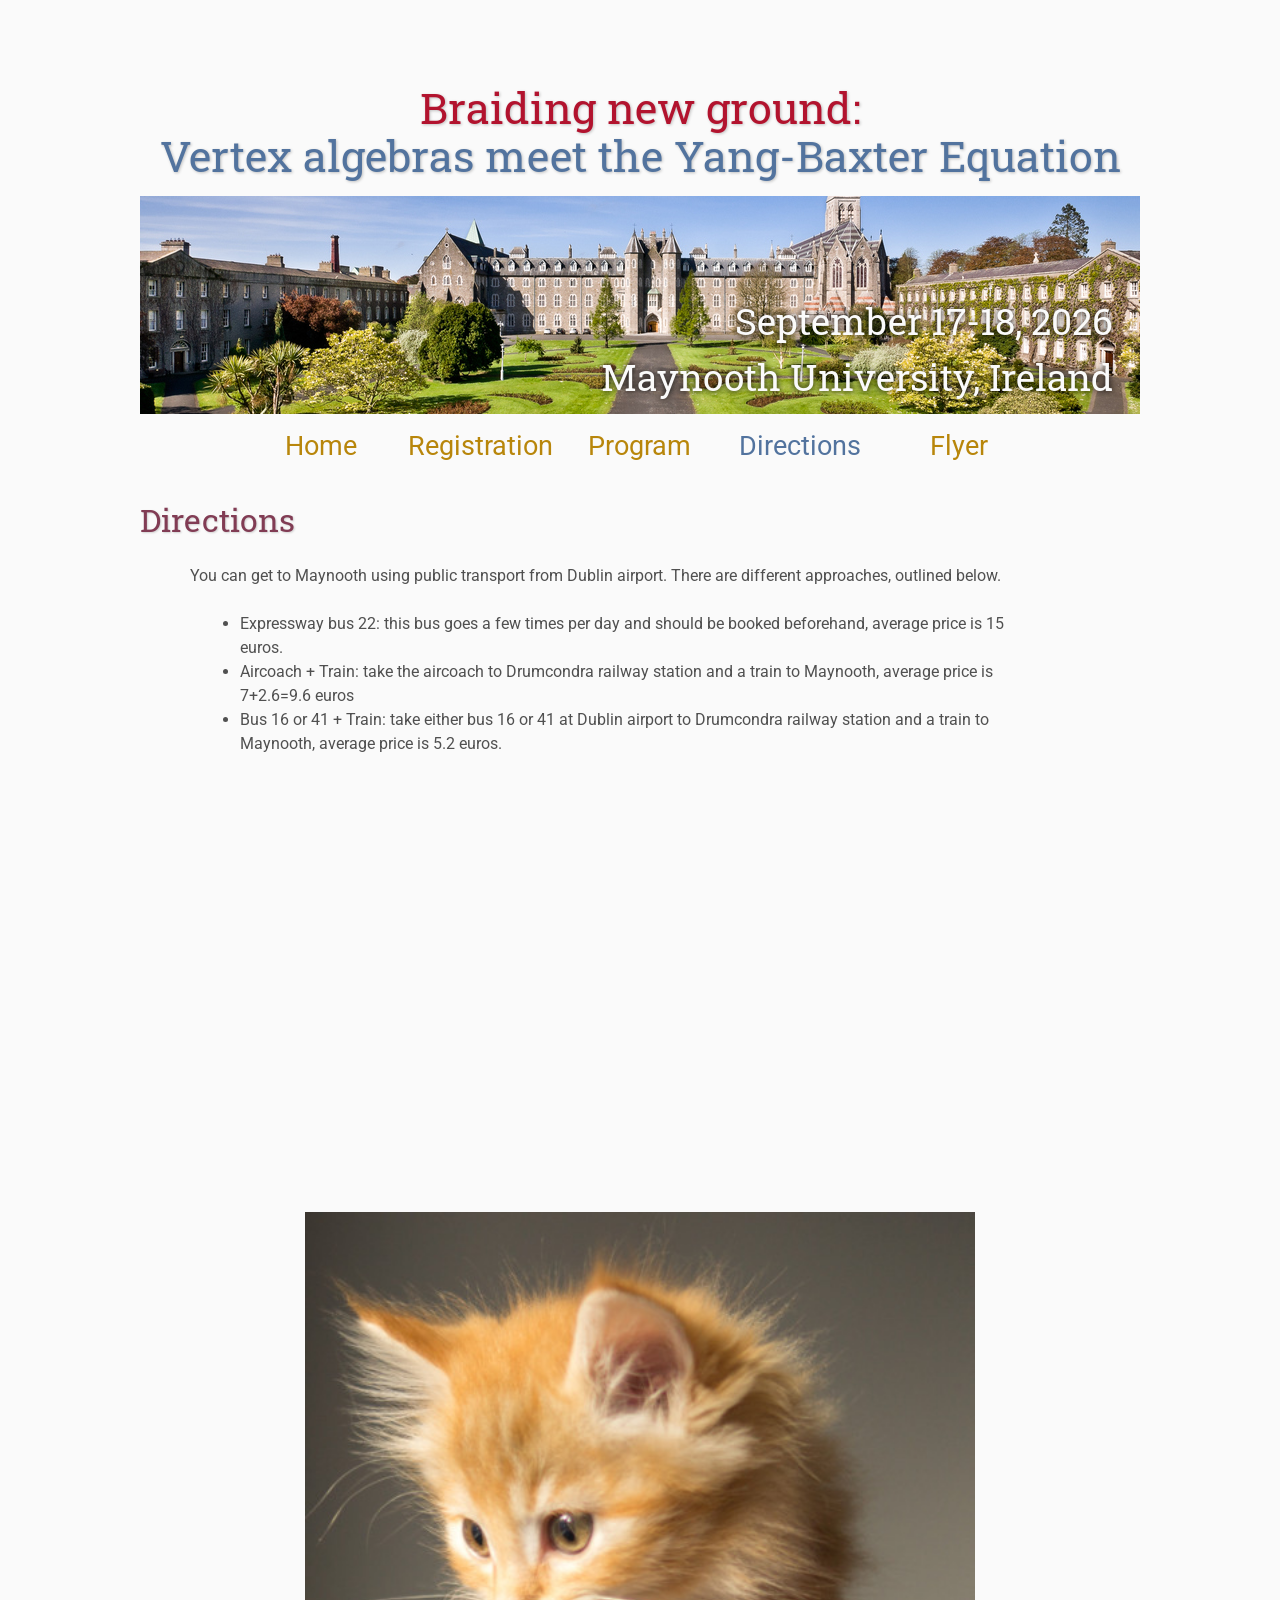
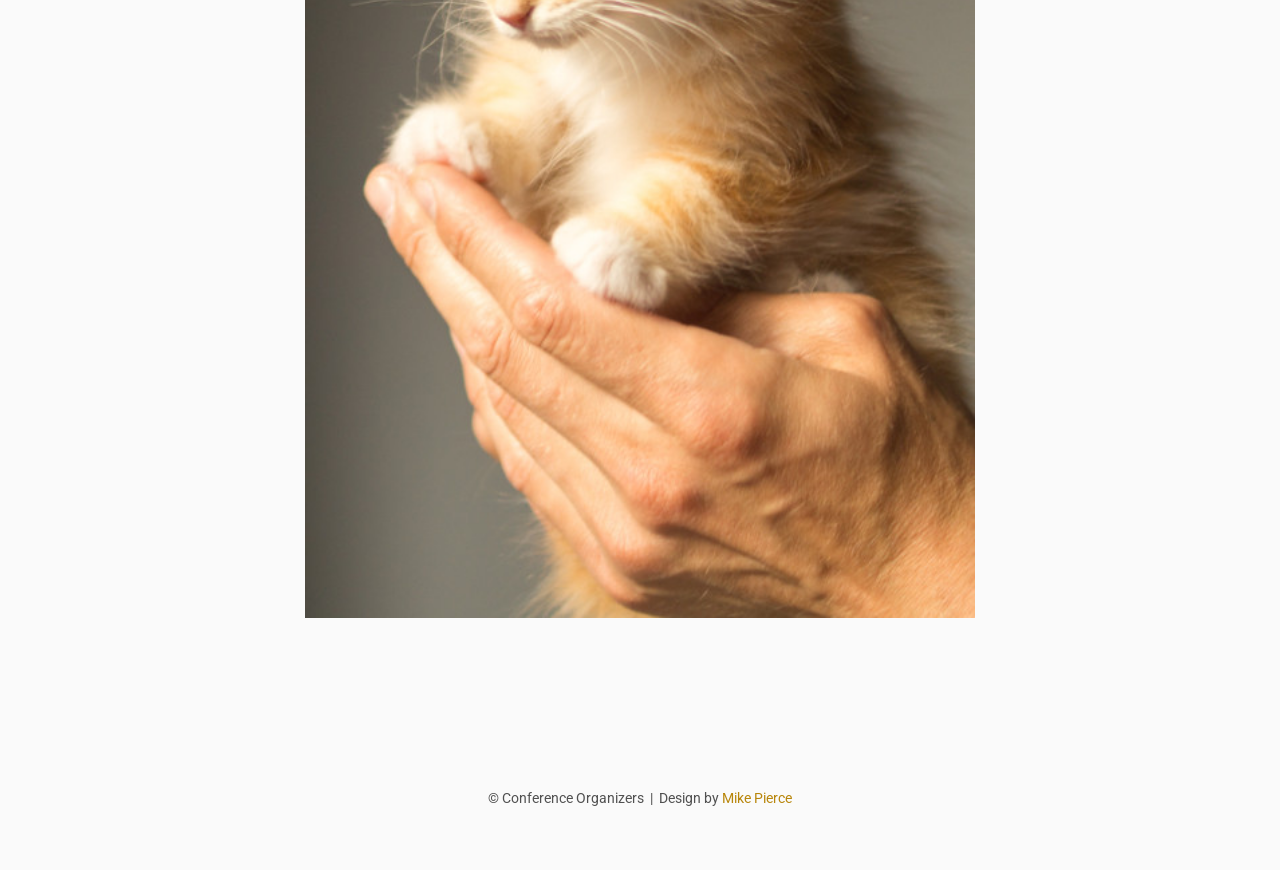
==== directions/index.html @ 0a3b1c96 "Updated about + lists" ====
<!DOCTYPE html>
<html lang='en'>

<head>
    <base href="..">
    <link rel="shortcut icon" type="image/png" href="assets/favicon.png"/>
    <link rel="stylesheet" type="text/css" media="all" href="assets/main.css"/>
    <meta name="description" content="Conference Template">
    <meta name="resource-type" content="document">
    <meta name="distribution" content="global">
    <meta name="KeyWords" content="Conference">
    <title>Directions | Conference Template</title>
</head>

<body>

   <div class="banner">
        <img src="assets/NUIM_Sth_Campus (1).jpg" alt="Conference Template Banner">
        <div class="top-left">
            <span class="title1">Braiding new ground: <br> <br> </span>
                
               <span class="title2"> Vertex algebras meet the Yang-Baxter Equation</span> <!-- <span class="year">2026</span> -->
        </div>
        <div class="bottom-right">
            September 17-18, 2026 <br> Maynooth University, Ireland
        </div>
    </div>

    <table class="navigation">
        <tr>
            <td class="navigation">
                <a title="Conference Home Page" href=".">Home</a>
            </td>
            <td class="navigation">
                <a title="Register for the Conference" href="registration">Registration</a>
            </td>
            <td class="navigation">
                <a title="Conference Program" href="program">Program</a> 
            </td>
            <td class="navigation">
                <a class="current" title="Directions to the Conference" href="directions">Directions</a>
            </td>
            <td class="navigation">
                <a title="Conference Flyer" href="flyer">Flyer</a>
            </td>
        </tr>
    </table>


    <h2>Directions</h2>
    <p>
        You can get to Maynooth using public transport from Dublin airport. There are different approaches, outlined below.
        <ul>
            <li>Expressway bus 22: this bus goes a few times per day and should be booked beforehand, average price is 15 euros. </li>
            <li>Aircoach + Train: take the aircoach to Drumcondra railway station and a train to Maynooth, average price is 7+2.6=9.6 euros</li>
            <li>Bus 16 or 41 + Train: take either bus 16 or 41 at Dublin airport to Drumcondra railway station and a train to Maynooth, average price is 5.2 euros.</li>
        </ul>
    </p>

    <iframe class="directions" src="https://www.google.com/maps/embed?pb=!1m18!1m12!1m3!1d2380.053553226968!2d-6.598818022748502!3d53.37809127229848!2m3!1f0!2f0!3f0!3m2!1i1024!2i768!4f13.1!3m3!1m2!1s0x486771bb1538270d%3A0xdbec6422c5f684ab!2sLogic%20House!5e0!3m2!1snl!2sie!4v1778323452568!5m2!1snl!2sie"></iframe>

    <img class="center" src="assets/kitten4.jpg" alt="This is just a kitten right now" id="kitten">

    <footer>
        &copy; Conference Organizers
        &nbsp;|&nbsp; Design by <a href="https://github.com/mikepierce">Mike Pierce</a>
    </footer>

</body>
</html>
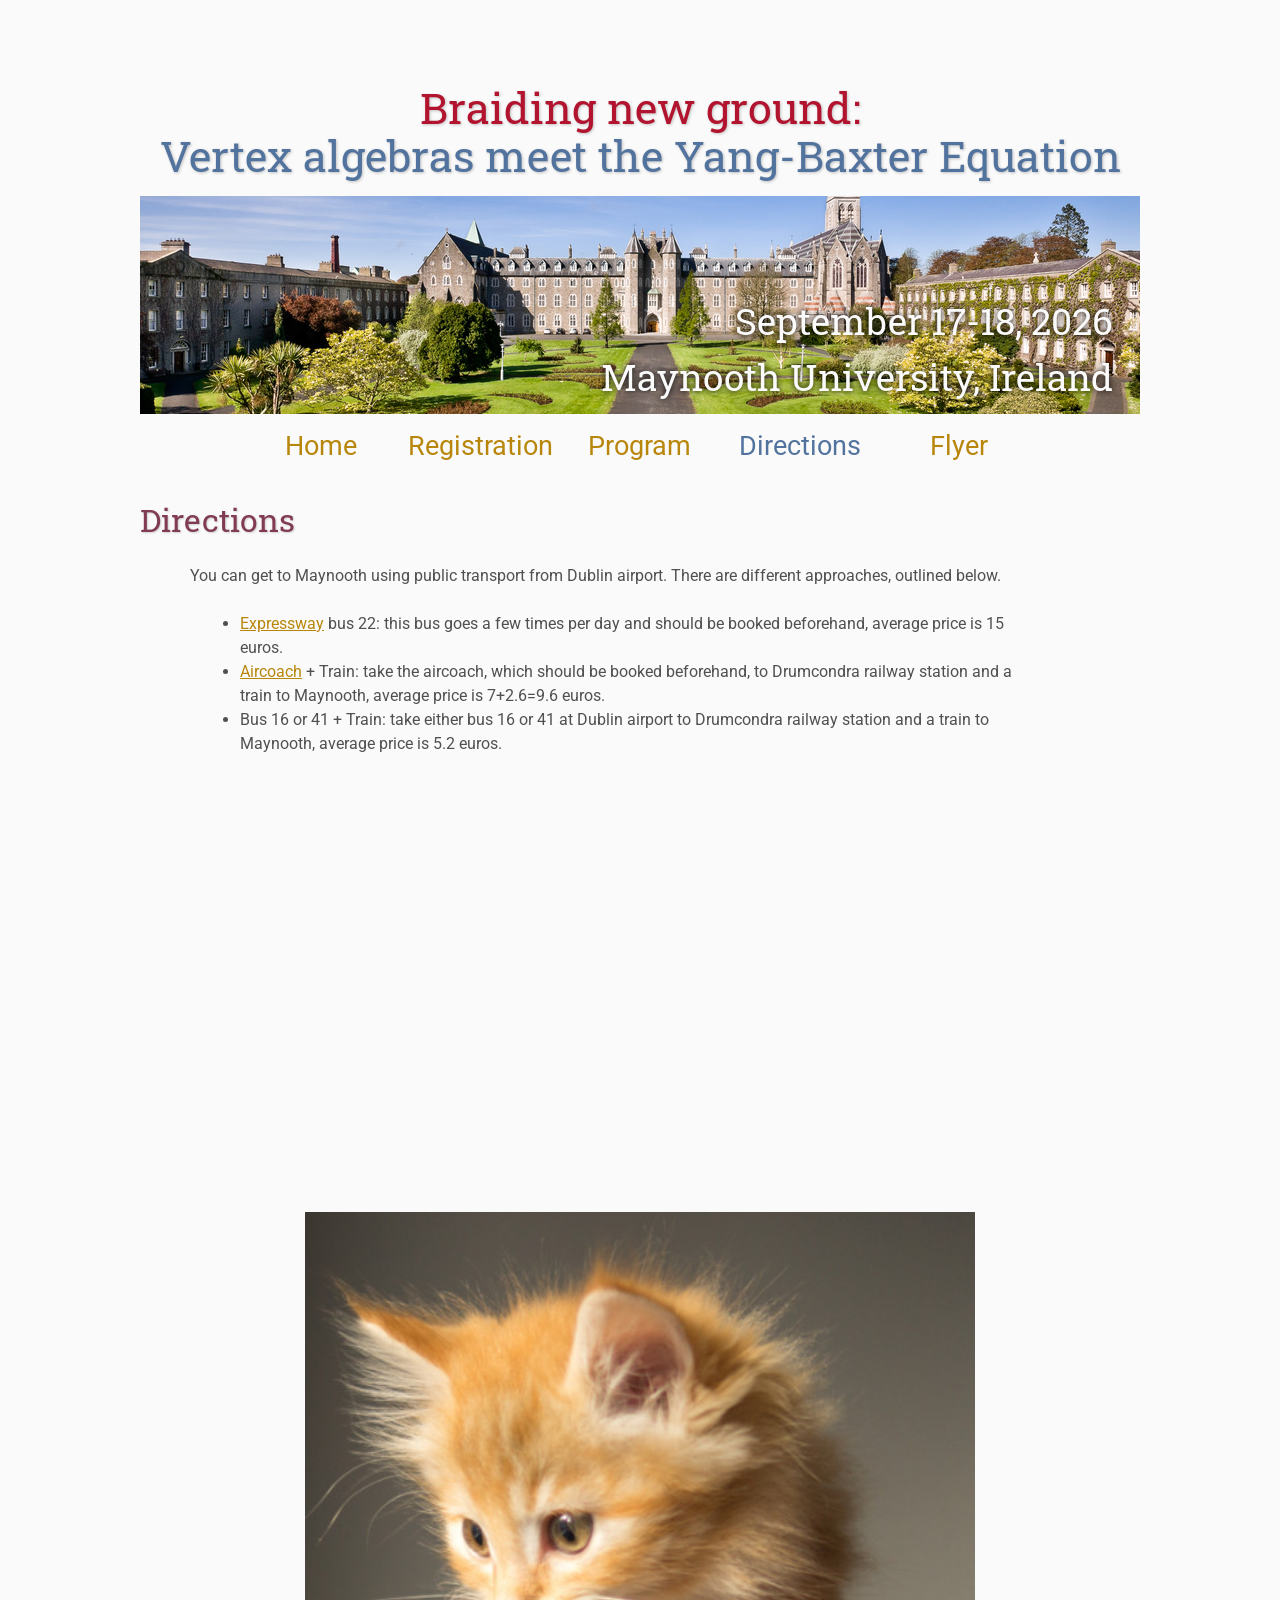
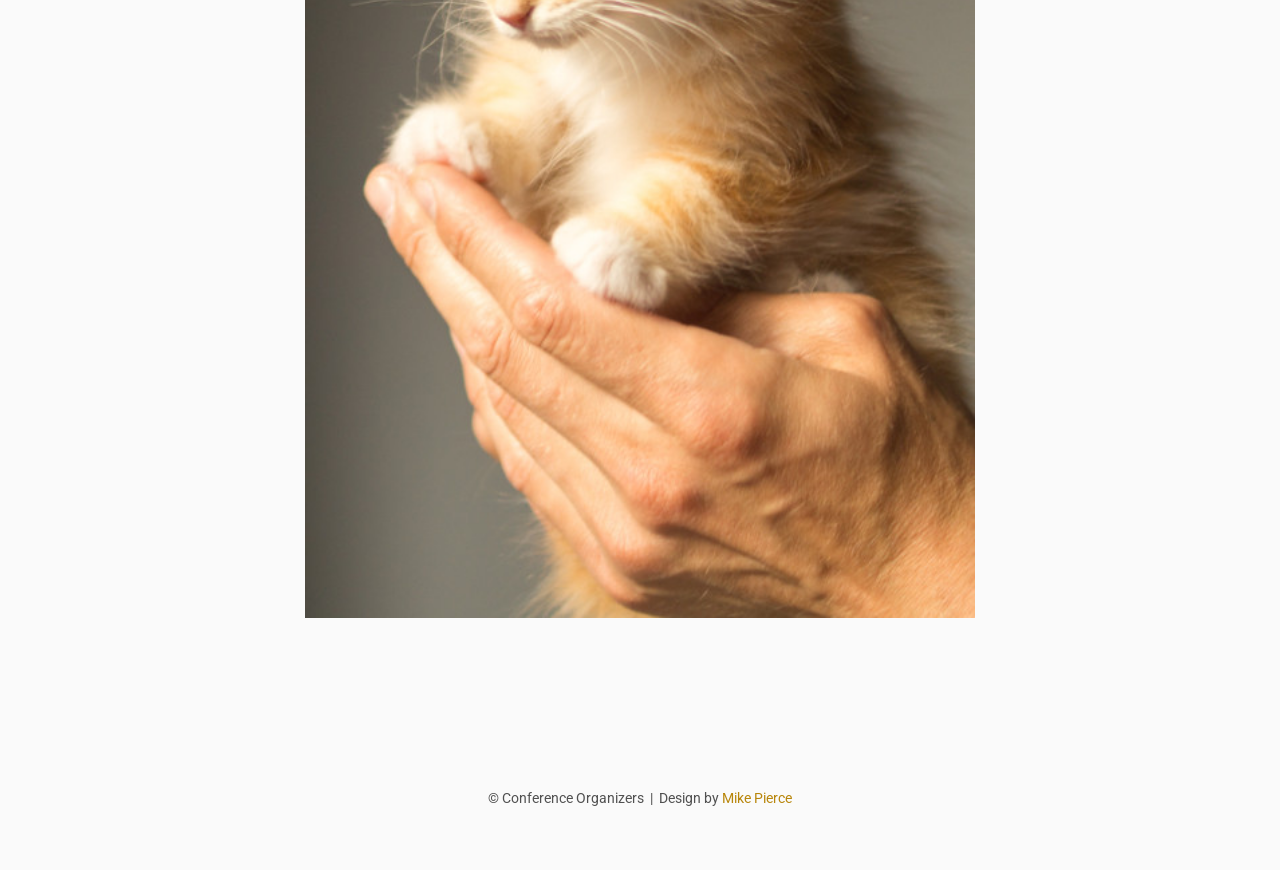
==== commit 4c33e413: "hotlinks" ====
--- a/directions/index.html
+++ b/directions/index.html
@@ -51,8 +51,8 @@
     <p>
         You can get to Maynooth using public transport from Dublin airport. There are different approaches, outlined below.
         <ul>
-            <li>Expressway bus 22: this bus goes a few times per day and should be booked beforehand, average price is 15 euros. </li>
-            <li>Aircoach + Train: take the aircoach to Drumcondra railway station and a train to Maynooth, average price is 7+2.6=9.6 euros</li>
+            <li> <a href="https://www.expressway.ie/">  Expressway</a> bus 22: this bus goes a few times per day and should be booked beforehand, average price is 15 euros. </li>
+            <li><a href="https://www.aircoach.ie/?c=1778326636">Aircoach</a> + Train: take the aircoach, which should be booked beforehand, to Drumcondra railway station and a train to Maynooth, average price is 7+2.6=9.6 euros.</li>
             <li>Bus 16 or 41 + Train: take either bus 16 or 41 at Dublin airport to Drumcondra railway station and a train to Maynooth, average price is 5.2 euros.</li>
         </ul>
     </p>
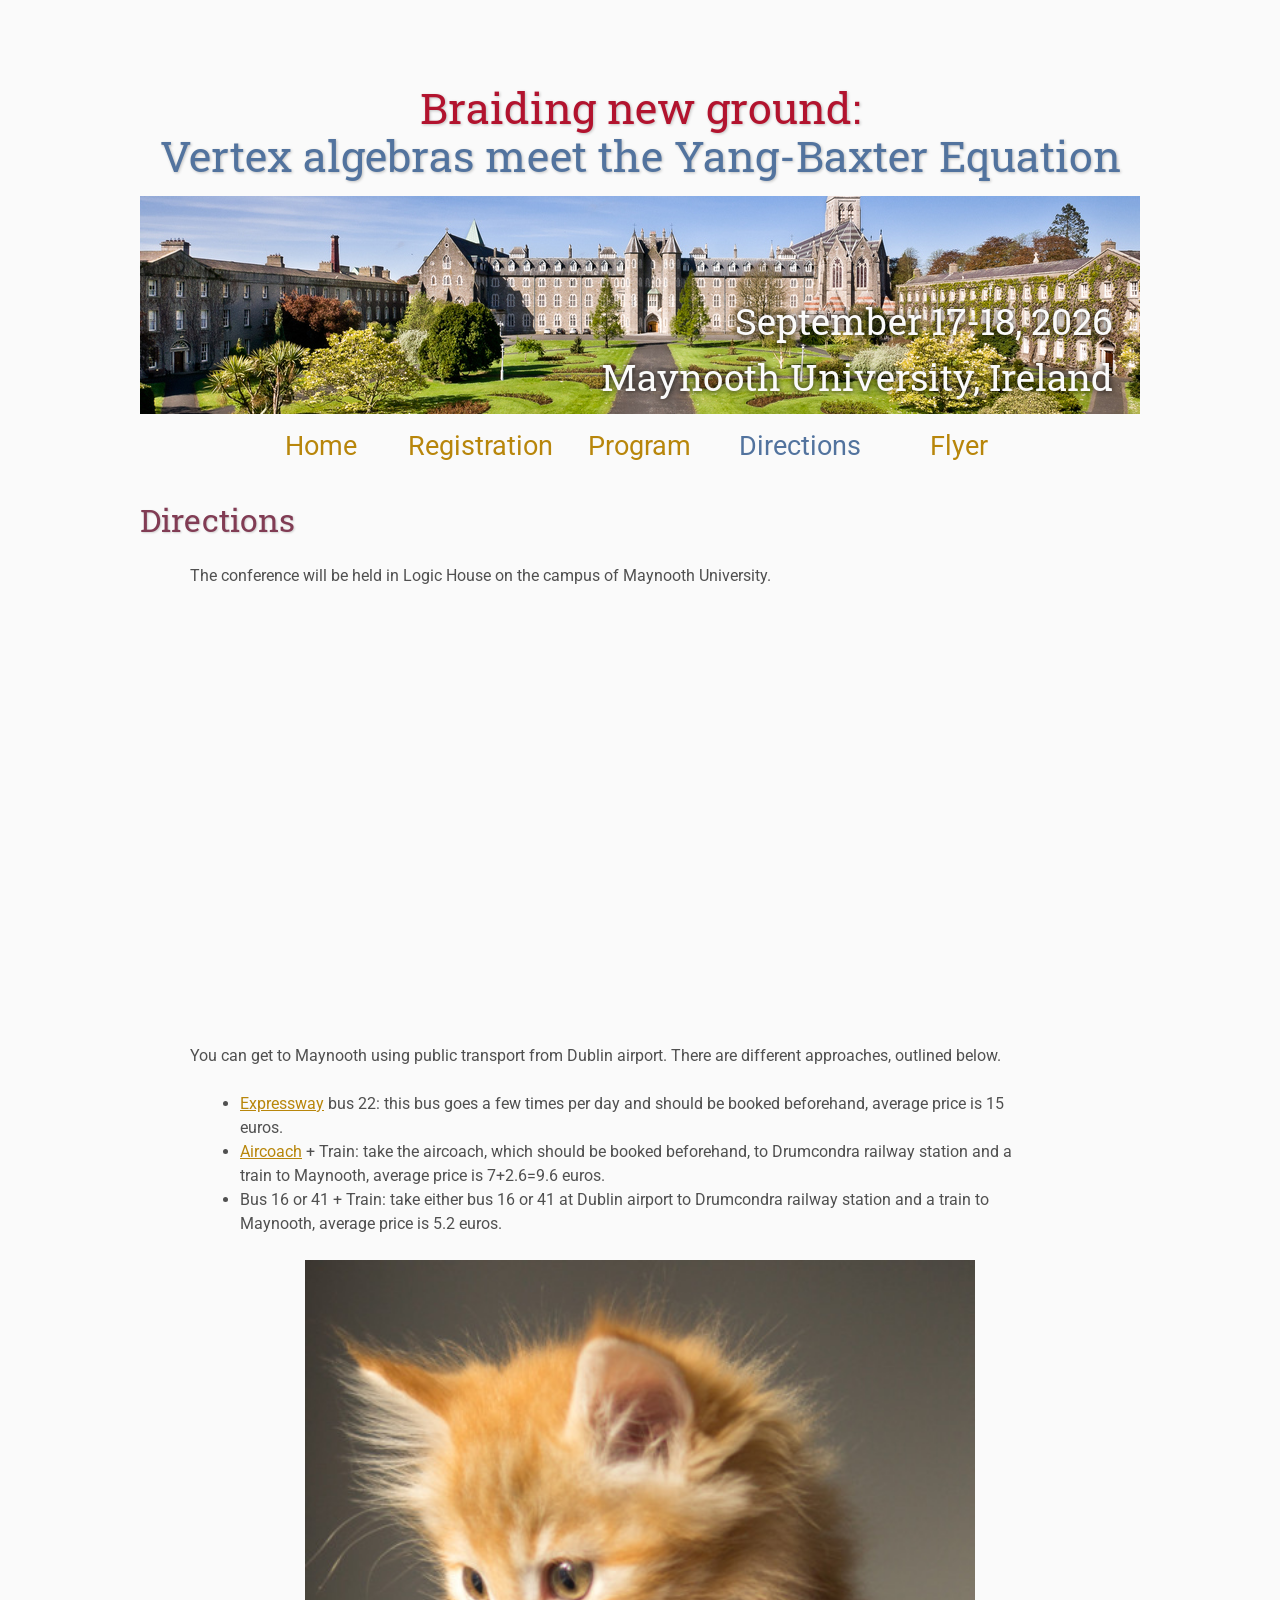
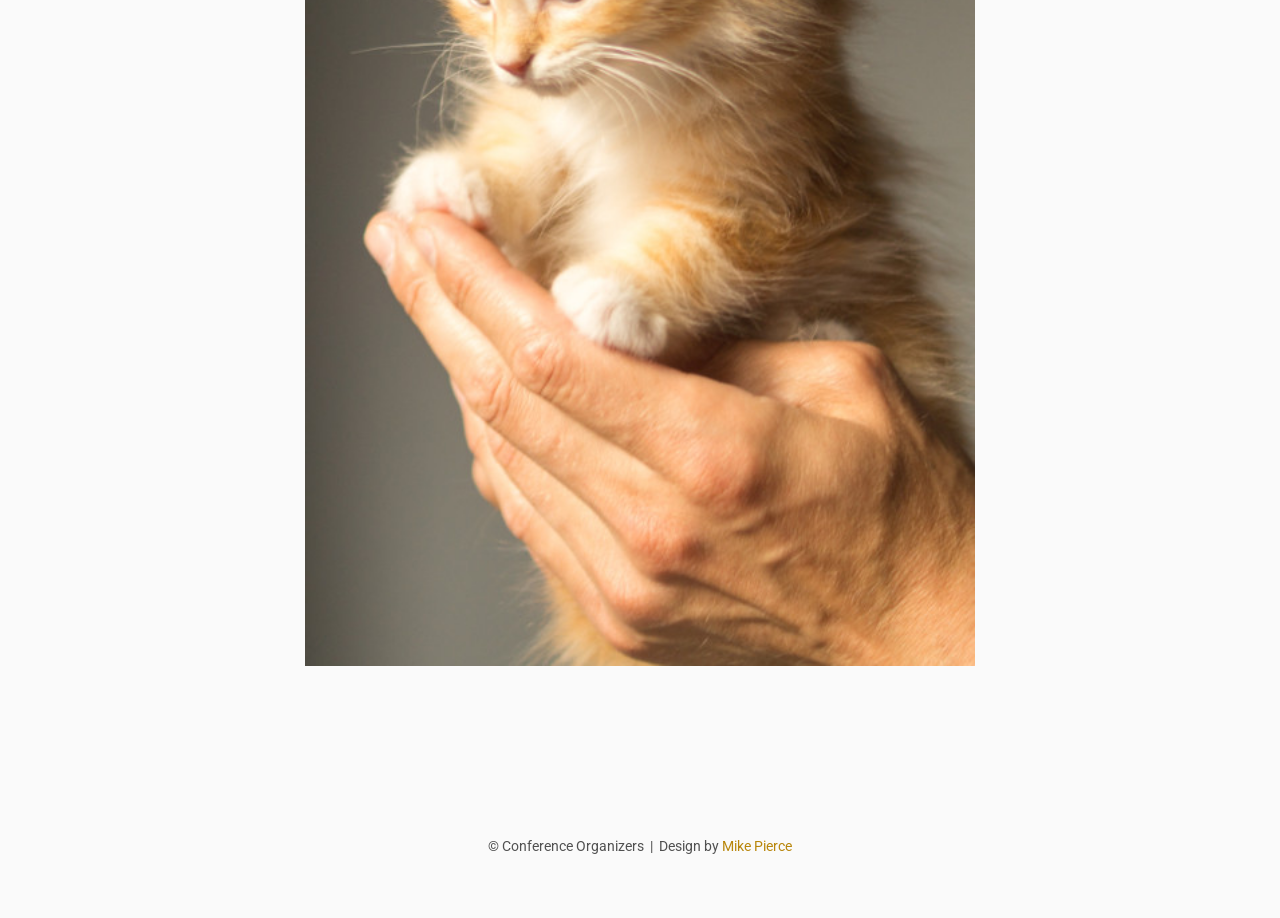
==== commit b8930b1b: "Change directions" ====
--- a/directions/index.html
+++ b/directions/index.html
@@ -49,16 +49,20 @@
 
     <h2>Directions</h2>
     <p>
-        You can get to Maynooth using public transport from Dublin airport. There are different approaches, outlined below.
-        <ul>
-            <li> <a href="https://www.expressway.ie/">  Expressway</a> bus 22: this bus goes a few times per day and should be booked beforehand, average price is 15 euros. </li>
-            <li><a href="https://www.aircoach.ie/?c=1778326636">Aircoach</a> + Train: take the aircoach, which should be booked beforehand, to Drumcondra railway station and a train to Maynooth, average price is 7+2.6=9.6 euros.</li>
-            <li>Bus 16 or 41 + Train: take either bus 16 or 41 at Dublin airport to Drumcondra railway station and a train to Maynooth, average price is 5.2 euros.</li>
-        </ul>
+        The conference will be held in Logic House on the campus 
+        of Maynooth University. 
     </p>
 
     <iframe class="directions" src="https://www.google.com/maps/embed?pb=!1m18!1m12!1m3!1d2380.053553226968!2d-6.598818022748502!3d53.37809127229848!2m3!1f0!2f0!3f0!3m2!1i1024!2i768!4f13.1!3m3!1m2!1s0x486771bb1538270d%3A0xdbec6422c5f684ab!2sLogic%20House!5e0!3m2!1snl!2sie!4v1778323452568!5m2!1snl!2sie"></iframe>
 
+     <p>
+        You can get to Maynooth using public transport from Dublin airport. There are different approaches, outlined below.
+        <ul>
+            <li> <a href="https://www.expressway.ie/" target="_blank">  Expressway</a> bus 22: this bus goes a few times per day and should be booked beforehand, average price is 15 euros. </li>
+            <li><a href="https://www.aircoach.ie/?c=1778326636" target="_blank">Aircoach</a> + Train: take the aircoach, which should be booked beforehand, to Drumcondra railway station and a train to Maynooth, average price is 7+2.6=9.6 euros.</li>
+            <li>Bus 16 or 41 + Train: take either bus 16 or 41 at Dublin airport to Drumcondra railway station and a train to Maynooth, average price is 5.2 euros.</li>
+        </ul>
+    </p>
     <img class="center" src="assets/kitten4.jpg" alt="This is just a kitten right now" id="kitten">
 
     <footer>
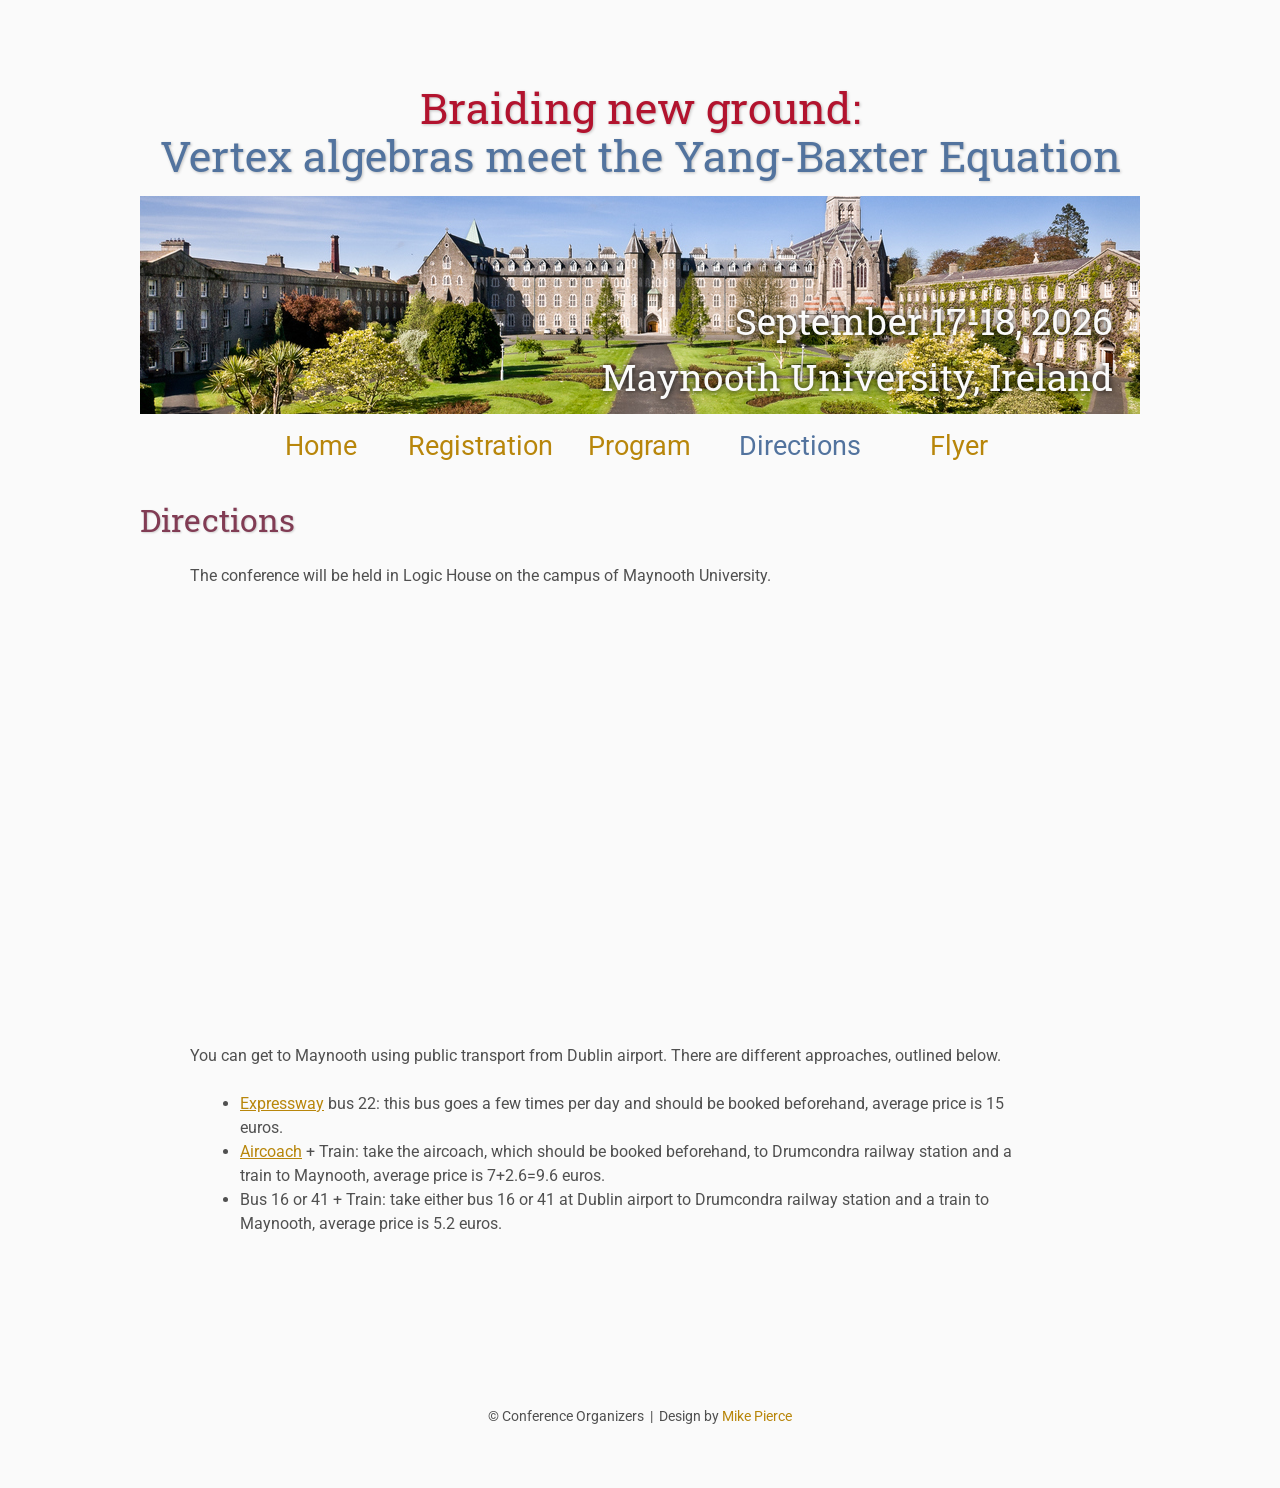
==== commit 9a4db603: "directions changed" ====
--- a/directions/index.html
+++ b/directions/index.html
@@ -63,7 +63,7 @@
             <li>Bus 16 or 41 + Train: take either bus 16 or 41 at Dublin airport to Drumcondra railway station and a train to Maynooth, average price is 5.2 euros.</li>
         </ul>
     </p>
-    <img class="center" src="assets/kitten4.jpg" alt="This is just a kitten right now" id="kitten">
+    <!--<img class="center" src="assets/kitten4.jpg" alt="This is just a kitten right now" id="kitten">-->
 
     <footer>
         &copy; Conference Organizers
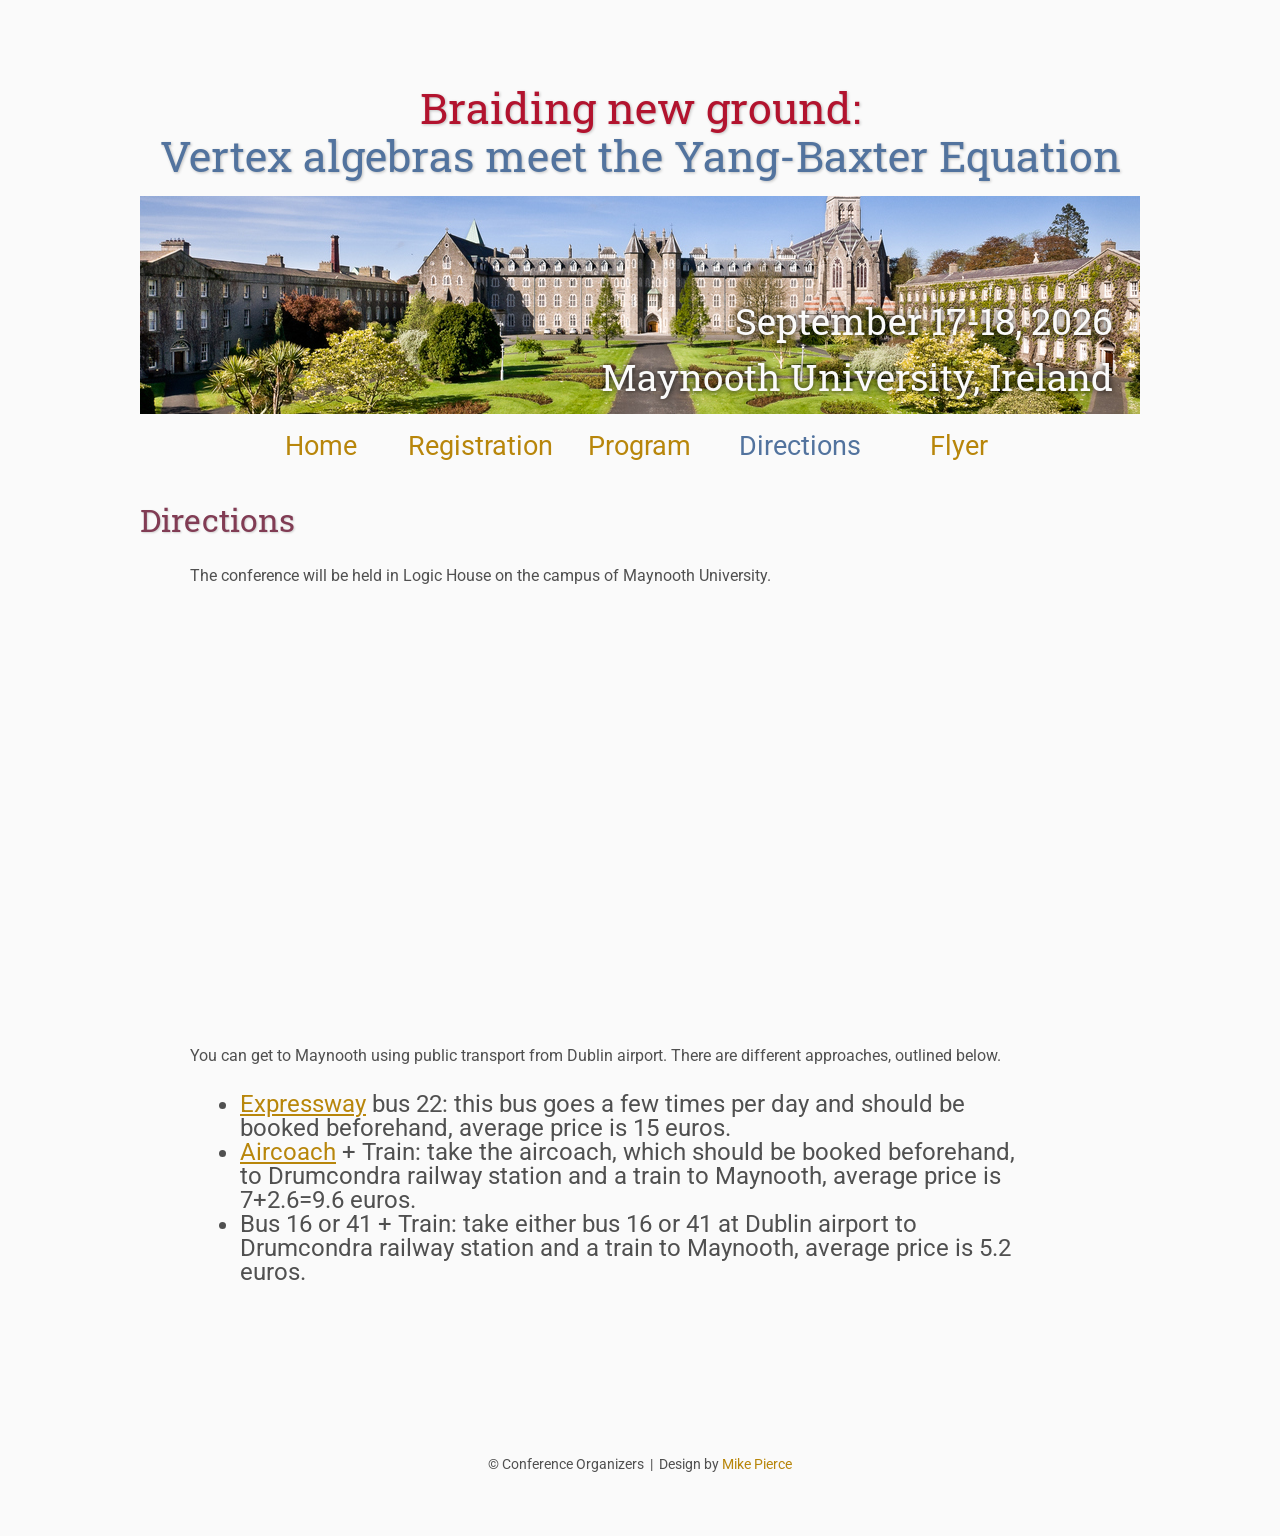
==== commit d16e1904: "Title updates" ====
--- a/directions/index.html
+++ b/directions/index.html
@@ -9,7 +9,7 @@
     <meta name="resource-type" content="document">
     <meta name="distribution" content="global">
     <meta name="KeyWords" content="Conference">
-    <title>Directions | Conference Template</title>
+    <title>Directions | Braiding New Ground</title>
 </head>
 
 <body>
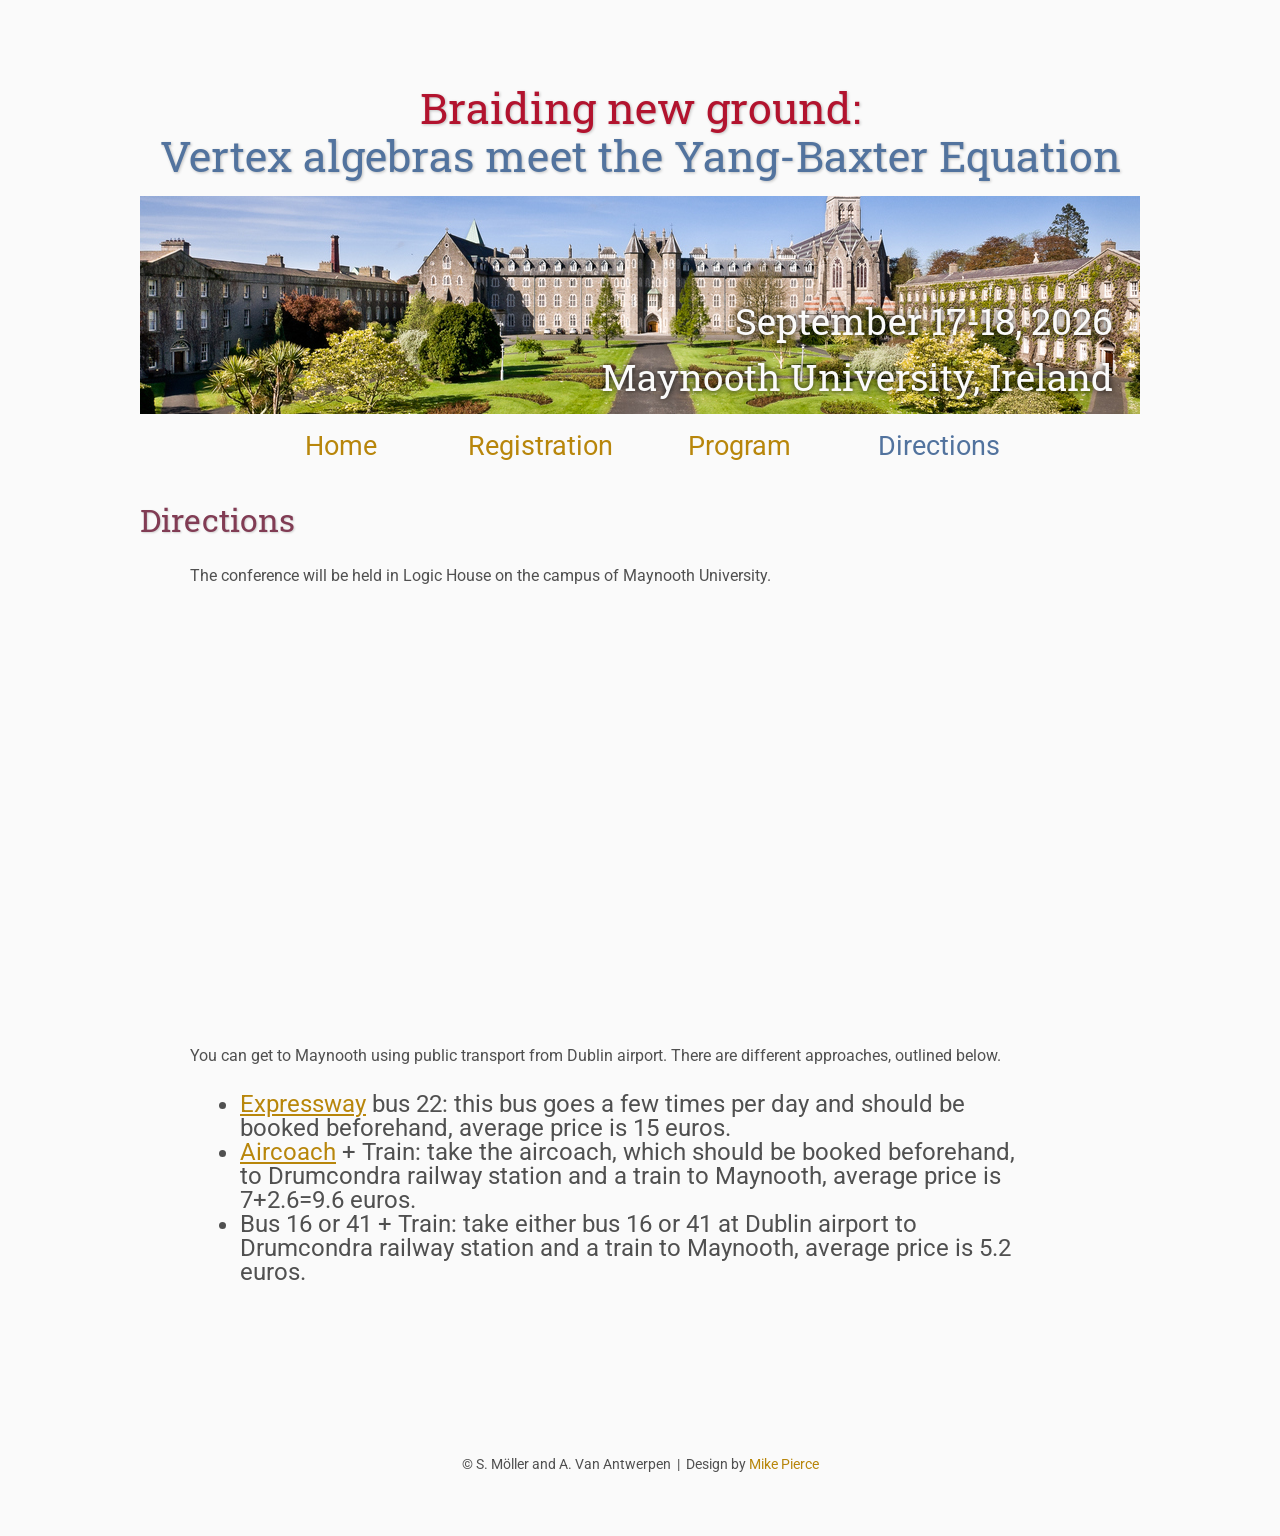
==== commit fca2f790: "flyer deleted + copyright" ====
--- a/directions/index.html
+++ b/directions/index.html
@@ -40,9 +40,9 @@
             <td class="navigation">
                 <a class="current" title="Directions to the Conference" href="directions">Directions</a>
             </td>
-            <td class="navigation">
+           <!-- <td class="navigation">
                 <a title="Conference Flyer" href="flyer">Flyer</a>
-            </td>
+            </td>-->
         </tr>
     </table>
 
@@ -66,7 +66,7 @@
     <!--<img class="center" src="assets/kitten4.jpg" alt="This is just a kitten right now" id="kitten">-->
 
     <footer>
-        &copy; Conference Organizers
+        &copy; S. Möller and A. Van Antwerpen
         &nbsp;|&nbsp; Design by <a href="https://github.com/mikepierce">Mike Pierce</a>
     </footer>
 
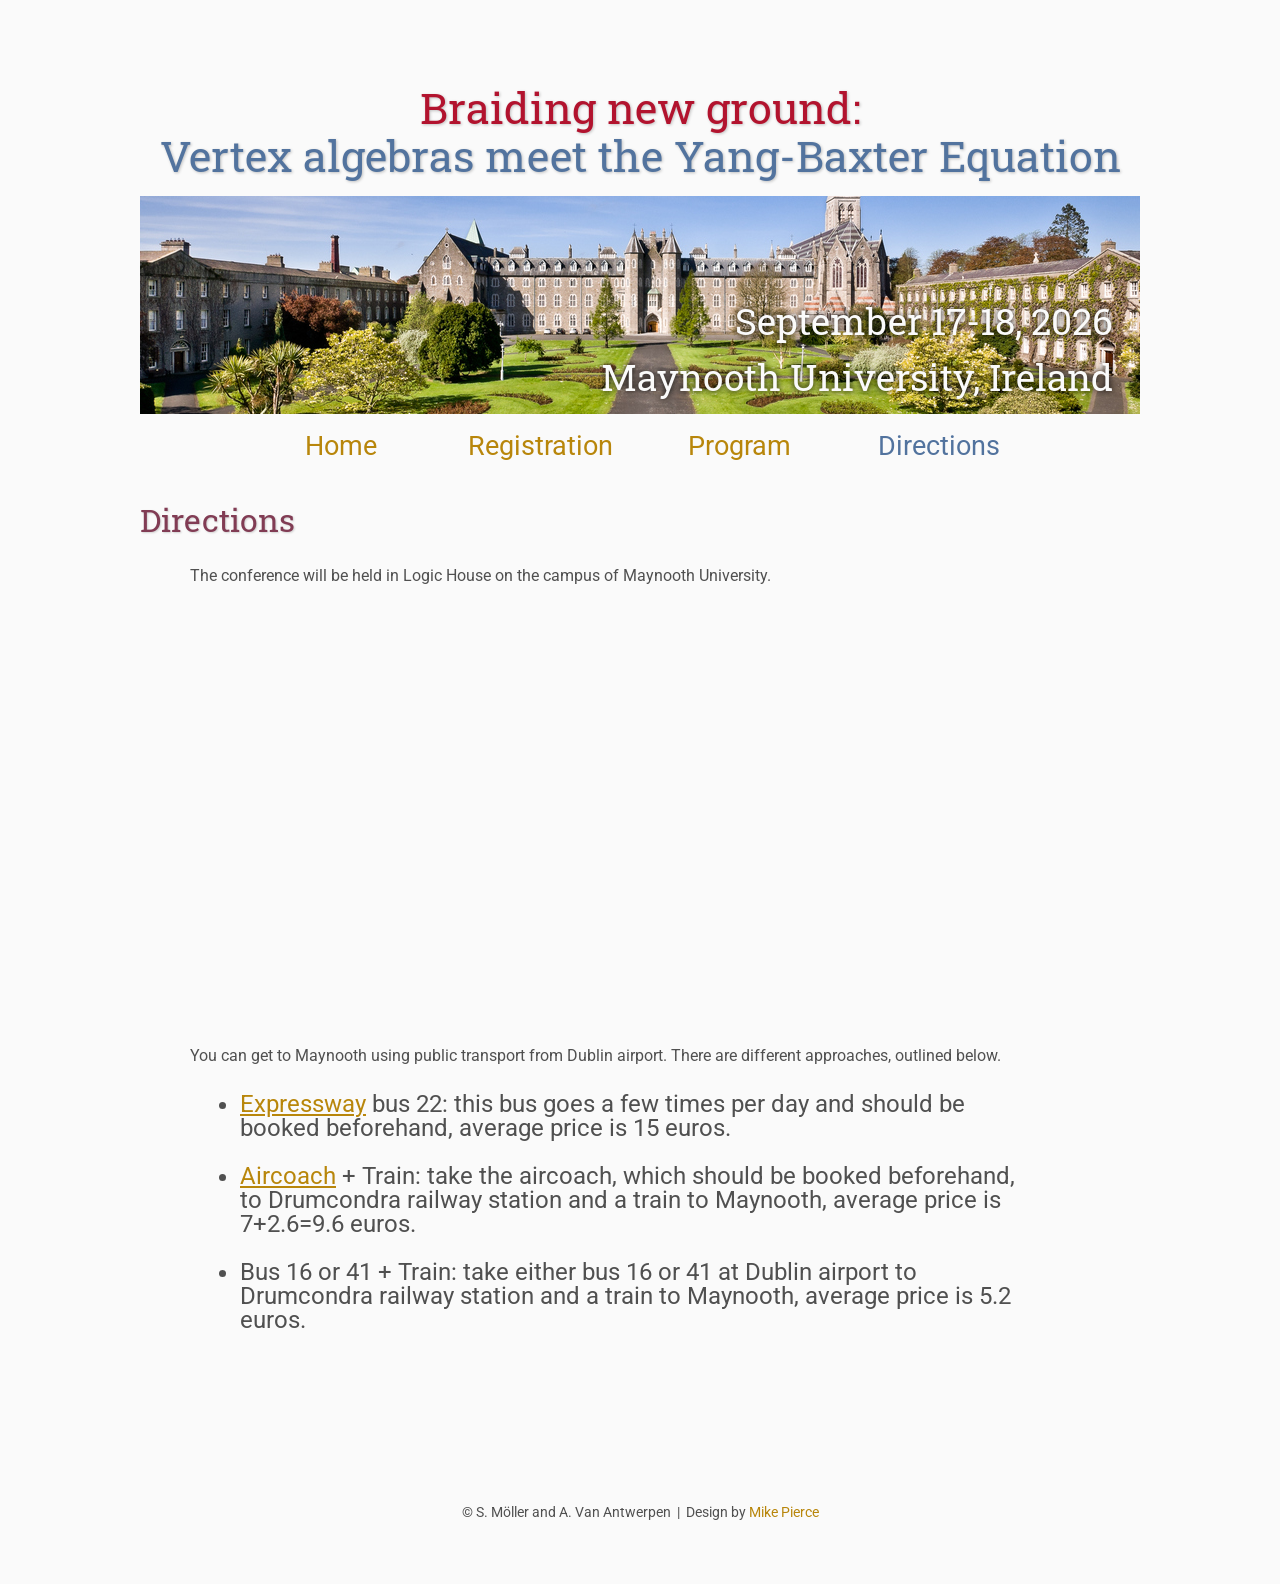
==== commit bc0b42fe: "linebreaks in directions" ====
--- a/directions/index.html
+++ b/directions/index.html
@@ -58,8 +58,8 @@
      <p>
         You can get to Maynooth using public transport from Dublin airport. There are different approaches, outlined below.
         <ul>
-            <li> <a href="https://www.expressway.ie/" target="_blank">  Expressway</a> bus 22: this bus goes a few times per day and should be booked beforehand, average price is 15 euros. </li>
-            <li><a href="https://www.aircoach.ie/?c=1778326636" target="_blank">Aircoach</a> + Train: take the aircoach, which should be booked beforehand, to Drumcondra railway station and a train to Maynooth, average price is 7+2.6=9.6 euros.</li>
+            <li> <a href="https://www.expressway.ie/" target="_blank">  Expressway</a> bus 22: this bus goes a few times per day and should be booked beforehand, average price is 15 euros. </li> <br>
+            <li><a href="https://www.aircoach.ie/?c=1778326636" target="_blank">Aircoach</a> + Train: take the aircoach, which should be booked beforehand, to Drumcondra railway station and a train to Maynooth, average price is 7+2.6=9.6 euros.</li> <br>
             <li>Bus 16 or 41 + Train: take either bus 16 or 41 at Dublin airport to Drumcondra railway station and a train to Maynooth, average price is 5.2 euros.</li>
         </ul>
     </p>
